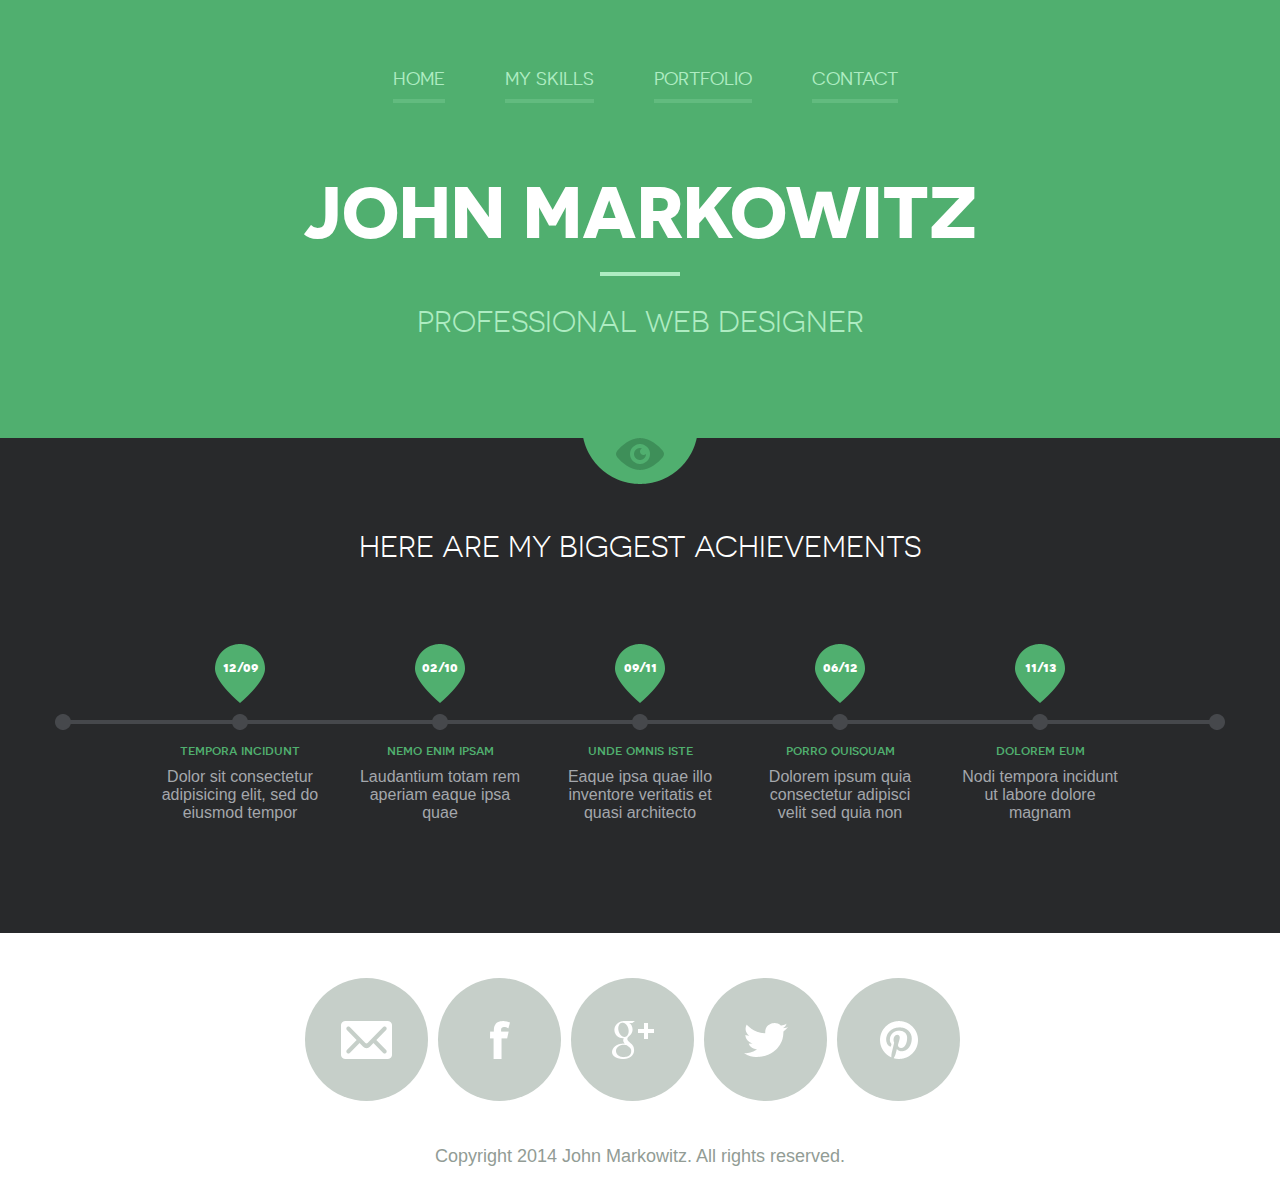
==== index.html @ 9533273c "Initial Commit" ====
<!DOCTYPE html>
<!--[if lte IE 8]> <html class="oldie" lang="en"> <![endif]-->
<!--[if IE 9]> <html class="ie9" lang="en"> <![endif]-->
<!--[if gt IE 9]><!--> <html lang="en"> <!--<![endif]-->
<head>
	<meta charset="utf-8">
	<meta name="viewport" content="width=device-width, initial-scale=1, maximum-scale=1, minimum-scale=1, user-scalable=no">
	<meta http-equiv="X-UA-Compatible" content="IE=edge,chrome=1">
	<meta name="format-detection" content="telephone=no">
	<title>John Markowitz</title>
	<link rel="stylesheet" href="js/fancybox/jquery.fancybox.css" type="text/css" media="screen" />
	<link rel="stylesheet" href="css/all.css" />
	<link rel="stylesheet" href="css/screen.css" />
	<!--[if lt IE 9]>
		<script src="http://html5shiv.googlecode.com/svn/trunk/html5.js"></script>
	<![endif]-->
</head>
<body>
	<div id="wrapper">
		<div class="wrapper-holder">
			<header id="header">
				<a class="menu_trigger" href="#">menu</a>
					<nav id="nav">
						<ul>
							<li><a class="active" href="index.html">Home</a></li>
							<li><a href="myskills.html">My skills</a></li>
							<li><a href="Portfolio.html">Portfolio</a></li>
							<li><a href="Contact.html">Contact</a></li>
						</ul>
					</nav>
				<h1 class="logo">John Markowitz</h1>
				<h2 class="slogan">Professional Web Designer</h2>
			</header>
		</div>
		<div class="wrapper-holder grey">
			<section id="main">
				<h2>Here are my biggest achievements</h2>
				<div class="box_timeline_holder">
					<div class="box_timeline">
						<ul>
							<li>
								<div class="date">
									<span>12/09</span>
								</div>
								<h3>tempora incidunt</h3>
								<p>Dolor sit consectetur adipisicing elit, sed do eiusmod tempor</p>
							</li>
							<li>
								<div class="date">
									<span>02/10</span>
								</div>
								<h3>nemo enim ipsam</h3>
								<p>Laudantium totam rem aperiam eaque ipsa quae</p>
							</li>
							<li>
								<div class="date">
									<span>09/11</span>
								</div>
								<h3>unde omnis iste</h3>
								<p>Eaque ipsa quae illo inventore veritatis et quasi architecto </p>
							</li>
							<li>
								<div class="date">
									<span>06/12</span>
								</div>
								<h3>porro quisquam</h3>
								<p>Dolorem ipsum quia consectetur adipisci velit sed quia non</p>
							</li>
							<li>
								<div class="date">
									<span>11/13</span>
								</div>
								<h3>dolorem eum</h3>
								<p>Nodi tempora incidunt ut labore dolore magnam</p>
							</li>
						</ul>
					</div>
				</div>
			</section>
		</div>
		<footer id="footer">
			<div class="footer-content">
				<ul class="social">
					<li class="email"><a href="#">Email</a></li>
					<li class="facebook"><a href="#">Facebook</a></li>
					<li class="google"><a href="#">Google+</a></li>
					<li class="twitter"><a href="#">Twitter</a></li>
					<li class="pinterest"><a href="#">Pinterest</a></li>
				</ul>
				<p class="copy">Copyright 2014 John Markowitz. All rights reserved.</p>
			</div>
		</footer>	
	</div>
	<script src="http://code.jquery.com/jquery-1.11.1.min.js"></script>
	<script src="js/isotope.pkgd.min.js"></script>
	<script src="js/cells-by-row.js"></script>
	<script type="text/javascript" src="js/fancybox/jquery.fancybox.pack.js"></script>
	<script type="text/javascript" src="js/main.js"></script>
</body>
</html>
---- css/all.css ----
@font-face {
    font-family: 'novecentosanswide';
    src: url('../fonts/novecentosanswide-normal-webfont.eot');
    src: url('../fonts/novecentosanswide-normal-webfont.eot?#iefix') format('embedded-opentype'),
         url('../fonts/novecentosanswide-normal-webfont.woff') format('woff'),
         url('../fonts/novecentosanswide-normal-webfont.ttf') format('truetype'),
         url('../fonts/novecentosanswide-normal-webfont.svg#novecento_sans_widenormal') format('svg');
    font-weight: normal;
    font-style: normal;
}
@font-face {
    font-family: 'novecentosanswide';
    src: url('../fonts/novecentosanswide-bold-webfont.eot');
    src: url('../fonts/novecentosanswide-bold-webfont.eot?#iefix') format('embedded-opentype'),
         url('../fonts/novecentosanswide-bold-webfont.woff') format('woff'),
         url('../fonts/novecentosanswide-bold-webfont.ttf') format('truetype'),
         url('../fonts/novecentosanswide-bold-webfont.svg#novecentosanswidebold') format('svg');
    font-weight: bold;
    font-style: normal;
}
@font-face {
    font-family: 'novecento_sans_widebook';
    src: url('../fonts/novecentosanswide-book-webfont.eot');
    src: url('../fonts/novecentosanswide-book-webfont.eot?#iefix') format('embedded-opentype'),
         url('../fonts/novecentosanswide-book-webfont.woff') format('woff'),
         url('../fonts/novecentosanswide-book-webfont.ttf') format('truetype'),
         url('../fonts/novecentosanswide-book-webfont.svg#novecento_sans_widebook') format('svg');
    font-weight: normal;
    font-style: normal;
}
@font-face {
    font-family: 'novecento_sans_widemedium';
    src: url('../fonts/novecentosanswide-medium-webfont.eot');
    src: url('../fonts/novecentosanswide-medium-webfont.eot?#iefix') format('embedded-opentype'),
         url('../fonts/novecentosanswide-medium-webfont.woff') format('woff'),
         url('../fonts/novecentosanswide-medium-webfont.ttf') format('truetype'),
         url('../fonts/novecentosanswide-medium-webfont.svg#novecento_sans_widemedium') format('svg');
    font-weight: normal;
    font-style: normal;
}
html, body, div, span, applet, object, iframe,
h1, h2, h3, h4, h5, h6, p, blockquote, pre,
a, abbr, acronym, address, big, cite, code,
del, dfn, em, img, ins, kbd, q, s, samp,
small, strike, sub, sup, tt, var,
b, u, i, center,
dl, dt, dd, ol, ul, li,
fieldset, form, label, legend,
table, caption, tbody, tfoot, thead, tr, th, td,
article, aside, canvas, details, figcaption, figure, 
footer, header, hgroup, menu, nav, section, summary,
time, mark, audio, video {
	margin: 0;
	padding: 0;
	border: 0;
	font-size: 100%;
	font: inherit;
	vertical-align: baseline;
}

article, aside, details, figcaption, figure, 
footer, header, hgroup, menu, nav, section {
	display: block;
}

img {
	vertical-align: middle;
}

ol, ul {
	list-style: none;
}

blockquote, q {
	quotes: none;
}

blockquote:before, blockquote:after,
q:before, q:after {
	content: '';
	content: none;
}

table {
	border-collapse: collapse;
	border-spacing: 0;
}

a[href], label[for], select, 
input[type=checkbox], input[type=radio] {
	cursor: pointer;
}

button, input[type=button], input[type=image], 
input[type=reset], input[type=submit] {
	padding: 0;
	overflow: visible;
	cursor: pointer;
}
input[type=text], input[type=email], input[type=reset], input[type=button], input[type=submit], button{
	-webkit-appearance: none;
	-webkit-border-radius: 0;
}
input[type=url], input[type=password], input[type=text], input[type=email], input[type=reset], input[type=button], input[type=submit], button, textarea{
     -webkit-appearance: none;
     -webkit-border-radius: 0;
     box-sizing: border-box;-webkit-box-sizing: border-box; -moz-box-sizing: border-box;
}

button::-moz-focus-inner, 
input[type=button]::-moz-focus-inner, 
input[type=image]::-moz-focus-inner, 
input[type=reset]::-moz-focus-inner, 
input[type=submit]::-moz-focus-inner {
	border: 0;
}


body,
html {height: 100%;}
body{
	margin:0;
	color:#a4a7ac;
	font:18px Arial, Helvetica, sans-serif;
	-webkit-text-size-adjust: none; 
}
img{border-style:none; vertical-align: top;}
a{text-decoration:none; color:#6e6e6e;}
a:hover{text-decoration:underline;}
#wrapper{
	width:100%;
	height: 100%;
	display:table;
}
.wrapper-holder {
	width:100%;
    display:table-row;
    background: #50af6f;
}
.wrapper-holder.grey{background: #28292b;}
#header {
	max-width: 1170px;
	margin: 0 auto;
	padding: 69px 0 50px;
	position:relative;
}
.menu_trigger{
	width: 31px;
	height: 31px;
	right:0;
	background: url(../images/btn_mobile_menu.png) no-repeat;
	text-indent: -9999em;
	display: none;
	top: 5px;
	position: absolute;
}
.logo {
	text-align:center;
	font-family: 'novecentosanswide';
	font-weight:bold;
	color: #fff;
	font-size: 72px;
	line-height: 74px;
	display: block;
	text-transform: uppercase;
	margin: 85px 0 23px;
}
#nav {
	position: relative;
	display: table;
	margin: 0 auto 22px;
	padding: 0 0 0 10px;
}
#nav ul {
	text-align: center;
}
#nav ul li {
	float: left;
	padding: 0 0 0 60px;
}
#nav ul li:first-child{padding: 0;}
#nav ul a {
	color: #aeecc2;
	font-size: 18px;
	line-height: 20px;
	text-transform: uppercase;
	padding: 0 0 10px;
	border-bottom: 4px solid #62bb7f;
	font-family: 'novecentosanswide';
	font-weight: normal;
}
#nav ul a:hover,#nav ul a.active{
	color: #fff;
	border-bottom: 4px solid #fff;
	text-decoration: none;
	-webkit-transition: all 0.5s ease-in-out;
-moz-transition: all 0.5s ease-in-out;
-o-transition: all 0.5s ease-in-out;
transition: all 0.5s ease-in-out;
}
h2.slogan{
	display: block;
	text-align: center;
	text-transform: uppercase;
	font-family: 'novecento_sans_widebook';
	font-size: 30px;
	line-height: 32px;
	color: #aeecc2;
	padding: 34px 0 50px 0;
	background: url(../images/slogan_bg.gif) no-repeat 50% 0;
}
/*main
 */
#main{
	max-width: 1170px;
	margin: 0 auto;
	padding: 93px 0 76px;
	position:relative;
	background: url(../images/icon_header.png) no-repeat 50% 0;
}
#main h2{
	display: block;
	text-align: center;
	text-transform: uppercase;
	font-family: 'novecento_sans_widebook';
	font-size: 30px;
	line-height: 32px;
	color: #fff;
	margin: 0 0 81px;
}
.box_timeline_holder{
	background: url(../images/bg_timeline_l.png) no-repeat 0 70px;
	position: relative;
	padding: 0 0 0 100px;
	overflow: hidden;
}
.box_timeline{
	background: url(../images/bg_timeline_r.png) no-repeat 100% 70px;
	position: relative;
	padding: 0 100px 0 0;
	overflow: hidden;
}
.box_timeline ul{
	position: relative;
	background: url(../images/bg_ul.gif) repeat-x 0 76px;
	overflow: hidden;
}
.box_timeline ul li{
	float:left;
	width: 170px;
	margin: 0 0 0 30px;
	background: url(../images/bg_ul.gif) repeat-x 0 76px;
}
.box_timeline ul li:first-child{margin: 0;}
.box_timeline ul li .date{
	background: url(../images/bg_timeline_c.png) no-repeat 50% 0;
	height: 86px;
	width: 170px;
	margin: 0 auto 12px;
	overflow: hidden;
}
.box_timeline ul li .date span{
	font-family: 'novecentosanswide';
	font-weight:bold;
	color: #fff;
	font-size: 14px;
	line-height: 16px;
	display: block;
	text-align: center;
	padding: 15px 0 0 0;
}
.box_timeline h3{
	font-family: 'novecento_sans_widemedium';
	color: #50af6f;
	font-size: 14px;
	line-height: 16px;
	display: block;
	text-align: center;
	margin: 0 0 10px;
}
.box_timeline p{
	font-family: Arial, Helvetica, sans-serif;
	color: #a4a7ac;
	font-size: 16px;
	line-height: 18px;
	display: block;
	text-align: center;
	margin: 0 0 10px;
}
/*skills*/
#main .skills_holder h2{text-align: left;margin: 0 0 40px;}
.skills_holder{
	width: 100%;
	overflow: hidden;
	margin: 0 0 40px;
}
.skills_holder .column {
	width: 470px;
	float: left;
	margin: 0 10px 0 0;
}
.skills_holder .column.column-add {
	float: right;
	margin: 0;
}
.progress{
	overflow: hidden;
	width: 100%;
	margin: 20px 0 3px 0;
}
.progress li{
	overflow: hidden;
	height: 43px;
	line-height: 43px;
	background: #46484c;
	border-radius: 5px;
	behavior: url(css/PIE.htc);
	margin: 0 0 27px;
}
.progress li span{
	background: #50af6f;
	color: #fff;
	text-transform:uppercase;
	display: block;
	font-family: 'novecentosanswide';
	font-weight: normal;
	font-size: 18px;
	padding: 0 0 0 20px;
}
.progress li span.photoshop{width: 100%;}
.progress li span.illustrator{width: 70%;}
.progress li span.indesign{width: 40%;}
.progress li span.flash{width: 80%;}
.progress li span.html{width: 75%;}
.progress li span.wordpress{width: 85%;}
.progress li span.jquery{width: 70%;}
.progress li span.seo{width: 40%;}
.plagin_list{
	width: 100%;
	overflow: hidden;
	margin: 0 0 65px;
}
.plagin_list li{
	float:left;
	margin: 0 0 0 25px;
	border-radius: 50%;
	behavior: url(css/PIE.htc);
	text-indent: -9999px;
	background: #28292b;
	width: 121px;
	height: 121px;
	position:relative;
	display: inline-block;
	border: 1px solid #46484c;
}
.plagin_list li:first-child{margin: 0;}
.plagin_list li a{
	display: block;
	vertical-align: middle;
	height: 100%;
	position: relative;
}
.plagin_list li.li_1 a{background: url(../images/icon_ps.png) no-repeat 50% 50% ;}
.plagin_list li.li_2 a{background: url(../images/icon_ai.png) no-repeat 50% 50% ;}
.plagin_list li.li_3 a{background: url(../images/icon_ld.png) no-repeat 50% 50% ;}
.plagin_list li.li_4 a{background: url(../images/icon_fl.png) no-repeat 50% 50% ;}
.plagin_list li.li_5 a{background: url(../images/icon_html.png) no-repeat 50% 50% ;}
.plagin_list li.li_6 a{background: url(../images/icon_wp.png) no-repeat 50% 50% ;}
.plagin_list li.li_7 a{background: url(../images/icon_jq.png) no-repeat 50% 50% ;}
.plagin_list li.li_8 a{background: url(../images/icon_seo.png) no-repeat 50% 50% ;}
.wrapper-holder.grey p{padding: 0 0 25px;}
.plagin_list.none{display: none;}

/*portfolio*/
.sub_nav {
	position: relative;
	display: table;
	margin: 0 auto 79px;
	padding: 0 0 0 10px;
	text-align: center;
}
.sub_nav li {
	padding: 0 0 0 45px;
	display: inline-block;
}
/* .sub_nav li:first-child{padding: 0;} */
.sub_nav a {
	color: #a4a7ac;
	font-size: 14px;
	line-height: 16px;
	text-transform: uppercase;
	padding: 0 0 10px;
	border-bottom: 4px solid #3b3c3e;
	font-family: 'novecentosanswide';
	font-weight: normal;
}
.sub_nav a:hover,.sub_nav a.active{
	color: #50af6f;
	border-bottom: 4px solid #50af6f;
	text-decoration: none;
	-webkit-transition: all 0.5s ease-in-out;
-moz-transition: all 0.5s ease-in-out;
-o-transition: all 0.5s ease-in-out;
transition: all 0.5s ease-in-out;
}
/* begin add */
.sub_nav li {
	color: #a4a7ac;
	font-size: 14px;
	line-height: 16px;
	text-transform: uppercase;
	margin: 0 22px;
	padding: 0 0 10px;
	border-bottom: 4px solid #3b3c3e;
	font-family: 'novecentosanswide';
	font-weight: normal;
}
.sub_nav li:hover,.sub_nav .active {
	color: #50af6f;
	border-bottom: 4px solid #50af6f;
	text-decoration: none;
	cursor: pointer;
	-webkit-transition: all 0.5s ease-in-out;
	-moz-transition: all 0.5s ease-in-out;
	-o-transition: all 0.5s ease-in-out;
	transition: all 0.5s ease-in-out;
}
/* end add */
.item-list {
	overflow: hidden;
	text-align:center;
	margin: 0 0 0 -24px;
}
.item-list li {
	display:inline-block;
	margin: 0 0 25px 24px;
	vertical-align: top;
	font-size: 0;
}
.item {
	text-align: center;
	width: 270px;
	margin: 0 auto;
}
.item .image {
	position: relative;
}
.item .image img {
	max-width: 100%;
	height:auto;
	border-radius: 50%;
}
.item .hover {
	display: none;
	height: 100%;
    left: 0;
    position: absolute;
    top: 0;
    width: 100%;
    background: #6abb84;
	opacity: 0.9;
	border-radius: 50%;
	behavior: url(css/PIE.htc);
}
.item .hover.active{display: block;}
.item .item-content {
	position: relative;
	display: table-cell;
	vertical-align: middle;
	height: 270px;
	z-index: 400;
	padding: 0 30px;
}
.item a{
	text-decoration: none;
}
.item .item-content h4{
	display: block;
	background: url(../images/bg_white_border.gif) no-repeat 50% 100%;
	color: #fff;
	text-transform: uppercase;
	font-family: 'novecentosanswide';
	font-weight:bold;
	font-size: 14px;
	line-height: 16px;
	padding: 0 0 20px;
	text-align: center;
	margin: 0 0 15px;
}
.item .item-content p{
	color: #fff;
	text-align: center;
	display: block;
	font-size: 15px;
	line-height: 17px;
}
/*contact*/
.clear{clear: both;}
.images_holder{
	float: left;
	margin:5px 130px 0 0;
	width: 370px;
}
.images_holder img{
	width: 100%;
	height: auto;
	display: inline;
}
.box_contact{
	overflow:hidden;
	margin: 54px 0 0 0;
}
.box_contact span{
	color: #fff;
	font-family: 'novecento_sans_widebook';
	font-size: 30px;
	line-height: 32px;
	text-transform: uppercase;
	display: block;
	margin: 0 0 55px;
	padding: 5px 0 18px 80px;
}
.box_contact span.email{background: url(../images/icon_email2.png) no-repeat;}
.box_contact span.phone{background: url(../images/icon_phone.png) no-repeat;}
.box_contact span.skype{background: url(../images/icon_skype.png) no-repeat;}
/*footer
 */
#footer {
    width:100%;
    overflow:hidden;
    display:table-footer-group;
    background:#fff;
}
.footer-content {
	max-width: 1170px;
	margin: 0 auto;
	padding: 45px 0 20px;
	color: #a5a5a5;
}
.footer-content .social{
	overflow:hidden;
	margin: 0 auto 45px;
	width: 670px;
}
.footer-content .social li{
	float:left;
	margin: 0 0 0 10px;
	border-radius: 50%;
	behavior: url(css/PIE.htc);
	text-indent: -9999px;
	background: #c6cfc9;
	width: 123px;
	height: 123px;
	position:relative;
	display: table;
}
.footer-content .social li:first-child{margin: 0;}
.footer-content .social li:hover{
	background: #50af6f;
	-webkit-transition: all 0.5s ease-in-out;
-moz-transition: all 0.5s ease-in-out;
-o-transition: all 0.5s ease-in-out;
transition: all 0.5s ease-in-out;
}
.footer-content .social li a{
	display: table-cell;	
	position: relative;
}
.footer-content .social li.email a{background: url(../images/icon_email.png) no-repeat 50% 50% ;}
.footer-content .social li.facebook a{background: url(../images/icon_fb.png) no-repeat 50% 50%;}
.footer-content .social li.google a{background: url(../images/icon_gl.png) no-repeat 50% 50% ;}
.footer-content .social li.twitter a{background: url(../images/icon_tw.png) no-repeat 50% 50% ;}
.footer-content .social li.pinterest a{background: url(../images/icon_pn.png) no-repeat 50% 50%;}
.footer-content p{
	font:18px/20px Arial, Helvetica, sans-serif;
	display: block;
	text-align: center;
	color: #929c95;
}
/* begin add	 */
.popup_portfolio{
	max-width: 1132px;
}
.popup_portfolio h3{
	padding-top:26px;
	font-family: 'novecentosanswide';
	font-weight:bold;
	color: #63666a;
	font-size: 18px;
	line-height: 18px;
	text-transform: uppercase;
}
.popup_portfolio time{
	font-family: 'novecentosanswide';
	color: #abacaf;
	font-size: 12px;
	line-height: 12px;
	text-transform: uppercase;
}
.popup_portfolio p{
	padding: 17px 0 8px;
	color: #808286;
	font-size: 16px;
	line-height: 30px;
}
.popup_portfolio img {
	width: 100%;
	height: auto;
	border-radius: 8px;
}
.fancybox-close {
	width: 46px;
	height: 46px;
	top: -23px;
	right: -20px;
	background-image: url(../images/ico_btn-close.png);
}
.fancybox-opened .fancybox-skin{
	padding: 20px !important;
	border-radius: 10px;
}
.fancybox-nav {
	display: none;
}
/* end add	 */

@media (-webkit-min-device-pixel-ratio:2) ,(min--moz-device-pixel-ratio:2),(-o-min-device-pixel-ratio:2/1),(min-device-pixel-ratio:2),(min-resolution:192dpi),(min-resolution:2dppx){
	#main {
		background-image: url(../images/icon_header@x2.png);
		background-size:114px 46px;
	}
	.menu_trigger{
		background-image: url(../images/btn_mobile_menu@x2.png);
		background-size:31px 30px;
	}
	.slogan{
		background-image: url(../images/slogan_bg@x2.gif);
		background-size:80px 4px;
	}
	.box_timeline_holder{
		background-image: url(../images/bg_timeline_l@x2.png);
		background-size:100px 16px;
	}
	.box_timeline{
		background-image: url(../images/bg_timeline_r@x2.png);
		background-size:100px 16px;
	}
	.box_timeline ul li .date{
		background-image: url(../images/bg_timeline_c@x2.png);
		background-size:50px 86px;
	}
	.footer-content .social li.email a{
		background-image: url(../images/icon_email@x2.png);
		background-size:51px 38px;
	}
	.footer-content .social li.facebook a{
		background-image: url(../images/icon_fb@x2.png);
		background-size:20px 38px;
	}
	.footer-content .social li.google a{
		background-image: url(../images/icon_gl@x2.png);
		background-size:42px 38px;
	}
	.footer-content .social li.twitter a{
		background-image: url(../images/icon_tw@x2.png);
		background-size:44px 34px;
	}
	.footer-content .social li.pinterest a{
		background-image: url(../images/icon_pn@x2.png);
		background-size:38px 38px;
	}
	.plagin_list li.li_1 a{
		background-image: url(../images/icon_ps@x2.png);
		background-size:49px 42px;
	}
	.plagin_list li.li_2 a{
		background-image: url(../images/icon_ai@x2.png);
		background-size:45px 42px;
	}
	.plagin_list li.li_3 a{
		background-image: url(../images/icon_ld@x2.png);
		background-size:40px 43px;
	}
	.plagin_list li.li_4 a{
		background-image: url(../images/icon_fl@x2.png);
		background-size:34px 42px;
	}
	.plagin_list li.li_5 a{
		background-image: url(../images/icon_html@x2.png);
		background-size:39px 55px;
	}
	.plagin_list li.li_6 a{
		background-image: url(../images/icon_wp@x2.png);
		background-size:55px 55px;
	}
	.plagin_list li.li_7 a{
		background-image: url(../images/icon_jq@x2.png);
		background-size:87px 20px;
	}
	.plagin_list li.li_8 a{
		background-image: url(../images/icon_seo@x2.png);
		background-size:60px 24px;
	}
	.box_contact span.email{
		background-image: url(../images/icon_email2@x2.png);
		background-size:54px 41px;
	}
	.box_contact span.phone{
		background-image: url(../images/icon_phone@x2.png);
		background-size:54px 54px;
	}
	.box_contact span.skype{
		background-image: url(../images/icon_skype@x2.png);
		background-size:54px 51px;
	}
/* begin add	 */
	.fancybox-close {
		background-image: url(../images/ico_btn-close@x2.png);
		background-size:46px 46px;
	}
/* end add	 */
}
---- css/screen.css ----
@media only screen and (max-width : 1210px) {
}
@media only screen and (max-width : 1190px) {
	#main {margin:0 20px;}
	.box_timeline_holder{padding: 0 0 0 60px;}
	.box_timeline{padding: 0 60px 0 0;}
	.box_timeline ul li{margin: 0 0 0 25px;}
	.skills_holder .column{width: 450px;}
	.plagin_list li{margin: 0 0 0 2%;display: inline-block;float: none;width: 10%;height: 110px;}
	.item-list{margin: 0;}
/* 	.item-list li{ width: 30%; margin-left: 0;text-align: center;} */

	#container.item-list{width: 900px; margin: 0 auto;}
}
@media only screen and (max-width : 1130px) {
	.box_timeline_holder{padding: 0 0 0 40px;}
	.box_timeline{padding: 0 40px 0 0;}
	.box_timeline ul li{margin: 0 0 0 15px;}
	.images_holder{margin: 5px 80px 0 0;}
	.box_contact span{font-size: 25px;}
}
@media only screen and (max-width : 1100px) {
	.plagin_list li{ }
}
@media only screen and (max-width : 1050px) {
	.box_timeline_holder{padding: 0 0 0 20px;}
	.box_timeline{padding: 0 20px 0 0;}
	.box_timeline ul li{margin: 0 0 0 5px;}
	.plagin_list li{ height: 90px;}
/* 	.item-list li{ width: 49%;} */
}
@media only screen and (max-width : 980px) {

	#nav {float:none; width: 100%;}
	#nav ul {
		text-align:center;
		margin:0;
	}
	#nav ul li {
		display:inline-block;
		padding: 0 15px;
		float:none;
	}
	.logo {
		margin: 0 auto 20px;
		font-size: 62px;
		line-height: 70px;
	}
	#header {
		padding: 20px 10px;
	}
	.box_timeline_holder{padding: 0 0 0 10px;}
	.box_timeline{padding: 0 10px 0 0;}
	.box_timeline ul li{margin: 0;width: 20%;}
	.skills_holder .column{
		width: 100%;
		float: none;
		display: block;
	}
	.skills_holder .column.column-add {padding: 0 !important;}
	.plagin_list.none{display: block;width: 540px;margin: 0 auto 30px;}
	.plagin_list{display: none;}
	.plagin_list.none li{height: 121px;width: 121px;}
	.box_contact span{font-size: 23px;margin: 0 0 40px;}
	.images_holder{margin: 5px 30px 0 0;width: 300px;}
	.box_contact{margin: 40px 0 0 0;}
	#main .skills_holder h2{margin: 0 0 25px;}
	h2.slogan{
		padding-bottom: 14px;
	}
	#container.item-list{width: 600px;}
	.sub_nav li{padding:10px 0;}
}
@media only screen and (max-width : 840px) {
	.box_timeline ul li{margin: 0;width: 100%;float: none;}
	#main h2{margin: 0 0 30px;}
	.images_holder {
		margin: 5px auto 20px;
		width: 300px;
		float: none;
	}
	.box_contact {
		margin: 40px auto 0;
		width: 460px;
	}
	.box_timeline_holder,.box_timeline{background: none;}
}
@media only screen and (max-width : 768px) {
	.footer-content {padding: 45px 10px 20px;}
	.menu_trigger {
		display: block;
		top: 28px;
	}
	#nav {display: none;padding: 0;margin: 0 0 25px;top: 20px;}
	#nav ul li {
		display:block;
		padding: 0;	
	}
	#nav ul a {
		display:block;
		padding: 8px;
	}
	#nav ul a:hover {
		color: #fff;
		text-decoration:none;
	}
	.footer-content .social{margin: 0 auto 30px;}
	.footer-content .social li{margin: 0 0 0 4px; width: 50px; height: 50px;}
	.footer-content .social li.email a{	background-size: 20px auto;	}
	.footer-content .social li.facebook a{	background-size: 15px auto;	}
	.footer-content .social li.google a{	background-size: 20px auto;	}
	.footer-content .social li.twitter a{	background-size: 20px auto;	}
	.footer-content .social li.pinterest a{	background-size: 20px auto;	}
	.footer-content .social{width: 269px;}
	.logo {font-size: 56px;line-height: 68px;}
	#wrapper.inner .menu_trigger,#wrapper.portfolio .menu_trigger{top: 6px;}
}
@media only screen and (max-width : 680px) {
	#container.item-list{width: 300px;}
	.item-list li{margin-left:0;}
}
@media only screen and (max-width : 640px) {
	.menu_trigger {
		top: 25px;
	}
	.plagin_list.none{width: 480px;}
	.plagin_list.none li{width: 20%;margin: 0 0 0 2%;height: 95px;}
	.skills_holder{margin: 0 0 10px;}
	.logo{
		font-size: 54px;
		line-height: 60px;
	}
}
@media only screen and (max-width : 600px) {
/* 	.sub_nav li{padding: 0 0 0 30px;} */
	.logo{
		font-size: 46px;
		line-height: 56px;
	}
/* 	.item{
		width: 180px;
	}
	.item .item-content{
		height: 180px;
	}
	.item .item-content p{
		display: none
	} */
}
@media only screen and (max-width : 550px) {
	.plagin_list.none{width: 420px;}
	.plagin_list.none li{width: 20%;margin: 0 0 0 2%;height: 84px;}
	.sub_nav li{padding: 0;text-align: center;margin: 0 0 15px; display: block;}
	.sub_nav{margin: 0 auto 40px;}
	.box_contact {
		margin: 40px auto 0;
		width: 300px;
	}
	.box_contact span.email{font-size: 14px;}
	#nav ul a:hover, #nav ul a.active,#nav ul a{border: none;}
	#wrapper.portfolio #main{padding:93px 0 0 0; }
	.logo{margin: 0 auto 20px;font-size: 40px;		line-height: 52px;}
}
@media only screen and (max-width : 480px) {
	.logo{
		font-size: 52px;
		line-height: 54px;
	}
	.slogan{
		font-size: 20px;
		line-height: 22px;
	}
	.plagin_list.none{display: none;}
	.plagin_list{display: block;}
	.plagin_list li,.plagin_list li:first-child{display: inline-block; vertical-align: top; width: 45%; height: auto; border: 0;margin: 0 2% 2% 2%;}
	.plagin_list li a,.plagin_list li:first-child a{width: 121px;height: 121px;border: 1px solid #46484c;border-radius: 50%;margin: 0 auto;}
	.plagin_list{margin: 0 0 20px;}
	#main{margin: 0 10px;}
/* 	.item-list{margin: 0;}
	.item-list li{margin: 0 0 20px;} */
	.menu_trigger{top: 20px;}
}
@media screen and (max-width:420px) {
/* 	.item{
		width: 130px;
	}
	.item .item-content{
		height: 130px;
		padding: 0 15px;
	} */
	.logo{
		font-size: 42px;
		line-height: 44px;
	}
	.slogan{
		font-size: 16px;
		line-height: 18px;
	}
	.box_contact {
		margin: 40px auto 0;
		width: 280px;
	}
	.box_contact span.email{font-size: 12px;}
	.images_holder{width: 280px;margin: 0 auto 20px;}
}
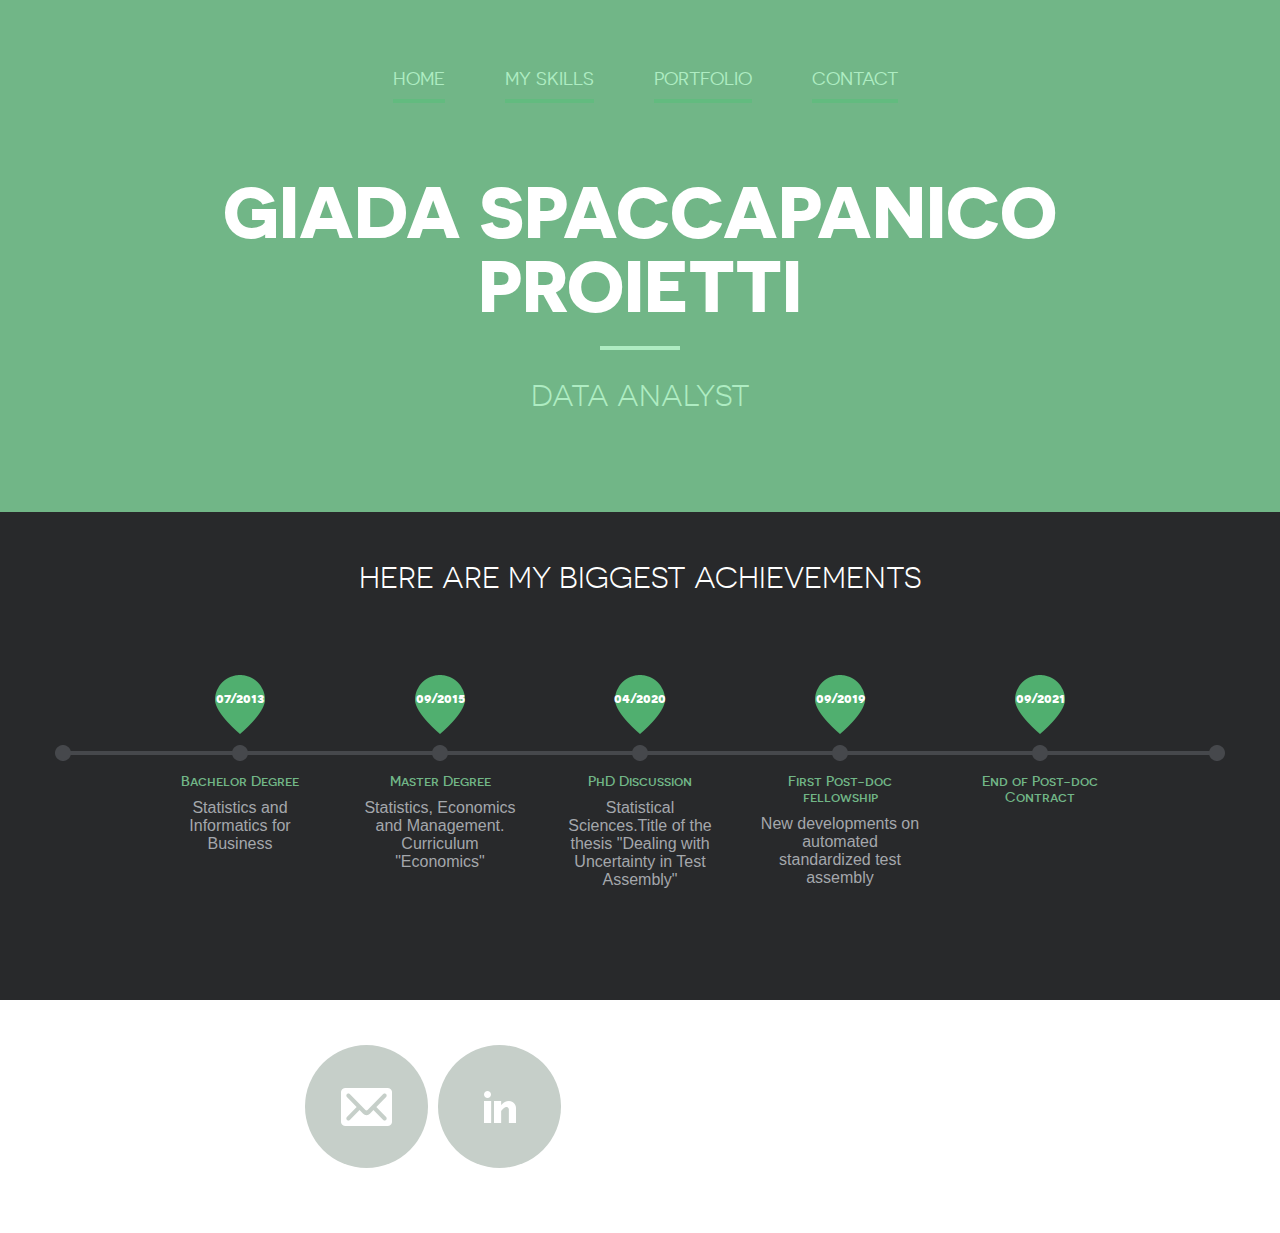
==== commit 8bf8b6d7: "update all" ====
--- a/index.html
+++ b/index.html
@@ -7,7 +7,7 @@
 	<meta name="viewport" content="width=device-width, initial-scale=1, maximum-scale=1, minimum-scale=1, user-scalable=no">
 	<meta http-equiv="X-UA-Compatible" content="IE=edge,chrome=1">
 	<meta name="format-detection" content="telephone=no">
-	<title>John Markowitz</title>
+	<title>Giada SP</title>
 	<link rel="stylesheet" href="js/fancybox/jquery.fancybox.css" type="text/css" media="screen" />
 	<link rel="stylesheet" href="css/all.css" />
 	<link rel="stylesheet" href="css/screen.css" />
@@ -28,8 +28,8 @@
 							<li><a href="Contact.html">Contact</a></li>
 						</ul>
 					</nav>
-				<h1 class="logo">John Markowitz</h1>
-				<h2 class="slogan">Professional Web Designer</h2>
+				<h1 class="logo">Giada Spaccapanico Proietti</h1>
+				<h2 class="slogan">Data Analyst</h2>
 			</header>
 		</div>
 		<div class="wrapper-holder grey">
@@ -40,38 +40,38 @@
 						<ul>
 							<li>
 								<div class="date">
-									<span>12/09</span>
+									<span>07/2013</span>
 								</div>
-								<h3>tempora incidunt</h3>
-								<p>Dolor sit consectetur adipisicing elit, sed do eiusmod tempor</p>
+								<h3>Bachelor Degree</h3>
+								<p>Statistics and Informatics for Business</p>
 							</li>
 							<li>
 								<div class="date">
-									<span>02/10</span>
+									<span>09/2015</span>
 								</div>
-								<h3>nemo enim ipsam</h3>
-								<p>Laudantium totam rem aperiam eaque ipsa quae</p>
+								<h3>Master Degree</h3>
+								<p>Statistics, Economics and Management. Curriculum "Economics"</p>
 							</li>
 							<li>
 								<div class="date">
-									<span>09/11</span>
+									<span>04/2020</span>
 								</div>
-								<h3>unde omnis iste</h3>
-								<p>Eaque ipsa quae illo inventore veritatis et quasi architecto </p>
+								<h3>PhD Discussion</h3>
+								<p>Statistical Sciences.Title of the thesis "Dealing with Uncertainty in Test Assembly"</p>
 							</li>
 							<li>
 								<div class="date">
-									<span>06/12</span>
+									<span>09/2019</span>
 								</div>
-								<h3>porro quisquam</h3>
-								<p>Dolorem ipsum quia consectetur adipisci velit sed quia non</p>
+								<h3>First Post-doc fellowship</h3>
+								<p>New developments on automated standardized test assembly</p>
 							</li>
 							<li>
 								<div class="date">
-									<span>11/13</span>
+									<span>09/2021</span>
 								</div>
-								<h3>dolorem eum</h3>
-								<p>Nodi tempora incidunt ut labore dolore magnam</p>
+								<h3>End of Post-doc Contract</h3>
+								<p></p>
 							</li>
 						</ul>
 					</div>
@@ -81,13 +81,10 @@
 		<footer id="footer">
 			<div class="footer-content">
 				<ul class="social">
-					<li class="email"><a href="#">Email</a></li>
-					<li class="facebook"><a href="#">Facebook</a></li>
-					<li class="google"><a href="#">Google+</a></li>
-					<li class="twitter"><a href="#">Twitter</a></li>
-					<li class="pinterest"><a href="#">Pinterest</a></li>
+					<li class="email"><a href="mailto: giada.spaccapanico@gmail.com">Email</a></li>
+					<li class="linkedin"><a href="https://www.linkedin.com/in/giadaspaccapanicoproietti/">Linkedin</a></li>
 				</ul>
-				<p class="copy">Copyright 2014 John Markowitz. All rights reserved.</p>
+				<p class="copy"></p>
 			</div>
 		</footer>	
 	</div>
--- a/css/all.css
+++ b/css/all.css
@@ -135,7 +135,7 @@
 .wrapper-holder {
 	width:100%;
     display:table-row;
-    background: #50af6f;
+    background: #71b687;
 }
 .wrapper-holder.grey{background: #28292b;}
 #header {
@@ -214,9 +214,9 @@
 #main{
 	max-width: 1170px;
 	margin: 0 auto;
-	padding: 93px 0 76px;
+	padding:50px 0 76px;
 	position:relative;
-	background: url(../images/icon_header.png) no-repeat 50% 0;
+	/* background: url(../images/icon_header.png) no-repeat 50% 0; */
 }
 #main h2{
 	display: block;
@@ -271,7 +271,7 @@
 }
 .box_timeline h3{
 	font-family: 'novecento_sans_widemedium';
-	color: #50af6f;
+	color: #71b687;
 	font-size: 14px;
 	line-height: 16px;
 	display: block;
@@ -318,7 +318,7 @@
 	margin: 0 0 27px;
 }
 .progress li span{
-	background: #50af6f;
+	background: #71b687;
 	color: #fff;
 	text-transform:uppercase;
 	display: block;
@@ -395,8 +395,8 @@
 	font-weight: normal;
 }
 .sub_nav a:hover,.sub_nav a.active{
-	color: #50af6f;
-	border-bottom: 4px solid #50af6f;
+	color: #71b687;
+	border-bottom: 4px solid #71b687;
 	text-decoration: none;
 	-webkit-transition: all 0.5s ease-in-out;
 -moz-transition: all 0.5s ease-in-out;
@@ -416,8 +416,8 @@
 	font-weight: normal;
 }
 .sub_nav li:hover,.sub_nav .active {
-	color: #50af6f;
-	border-bottom: 4px solid #50af6f;
+	color: #71b687;
+	border-bottom: 4px solid #71b687;
 	text-decoration: none;
 	cursor: pointer;
 	-webkit-transition: all 0.5s ease-in-out;
@@ -441,6 +441,7 @@
 	text-align: center;
 	width: 270px;
 	margin: 0 auto;
+	/* top: 70px !important; */
 }
 .item .image {
 	position: relative;
@@ -452,10 +453,10 @@
 }
 .item .hover {
 	display: none;
-	height: 100%;
+	height: auto;
     left: 0;
     position: absolute;
-    top: 0;
+    top: -40%;
     width: 100%;
     background: #6abb84;
 	opacity: 0.9;
@@ -556,7 +557,7 @@
 }
 .footer-content .social li:first-child{margin: 0;}
 .footer-content .social li:hover{
-	background: #50af6f;
+	background: #71b687;
 	-webkit-transition: all 0.5s ease-in-out;
 -moz-transition: all 0.5s ease-in-out;
 -o-transition: all 0.5s ease-in-out;
@@ -568,6 +569,7 @@
 }
 .footer-content .social li.email a{background: url(../images/icon_email.png) no-repeat 50% 50% ;}
 .footer-content .social li.facebook a{background: url(../images/icon_fb.png) no-repeat 50% 50%;}
+.footer-content .social li.linkedin a{background: url(../images/icon_linkedin.png) no-repeat 50% 50%;}
 .footer-content .social li.google a{background: url(../images/icon_gl.png) no-repeat 50% 50% ;}
 .footer-content .social li.twitter a{background: url(../images/icon_tw.png) no-repeat 50% 50% ;}
 .footer-content .social li.pinterest a{background: url(../images/icon_pn.png) no-repeat 50% 50%;}
@@ -606,7 +608,7 @@
 .popup_portfolio img {
 	width: 100%;
 	height: auto;
-	border-radius: 8px;
+	border-radius: 50%;
 }
 .fancybox-close {
 	width: 46px;
@@ -617,7 +619,7 @@
 }
 .fancybox-opened .fancybox-skin{
 	padding: 20px !important;
-	border-radius: 10px;
+	border-radius: 50%;
 }
 .fancybox-nav {
 	display: none;
@@ -626,8 +628,8 @@
 
 @media (-webkit-min-device-pixel-ratio:2) ,(min--moz-device-pixel-ratio:2),(-o-min-device-pixel-ratio:2/1),(min-device-pixel-ratio:2),(min-resolution:192dpi),(min-resolution:2dppx){
 	#main {
-		background-image: url(../images/icon_header@x2.png);
-		background-size:114px 46px;
+		/* background-image: url(../images/icon_header@x2.png);
+		background-size:114px 46px; */
 	}
 	.menu_trigger{
 		background-image: url(../images/btn_mobile_menu@x2.png);
@@ -656,6 +658,10 @@
 	.footer-content .social li.facebook a{
 		background-image: url(../images/icon_fb@x2.png);
 		background-size:20px 38px;
+	}
+	.footer-content .social li.linkedin a{
+		background-image: url(../images/icon_linkedin@x2.png);
+		background-size:32px 32px;
 	}
 	.footer-content .social li.google a{
 		background-image: url(../images/icon_gl@x2.png);
@@ -719,4 +725,4 @@
 		background-size:46px 46px;
 	}
 /* end add	 */
-}+}
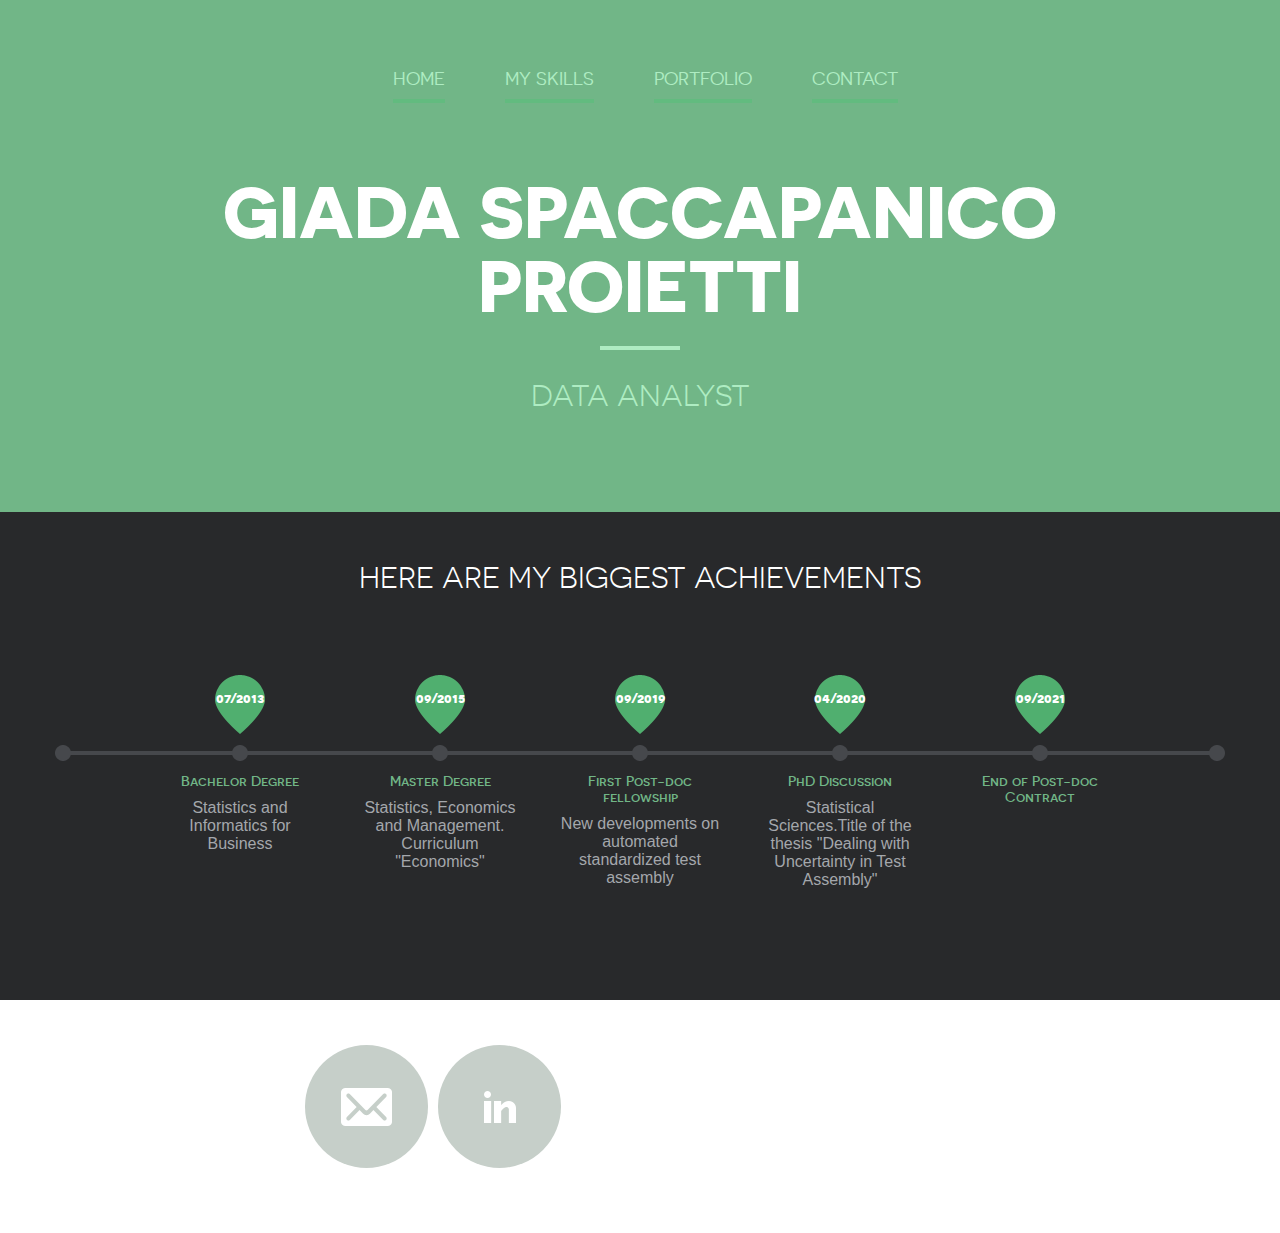
==== commit 0458edf1: "update" ====
--- a/index.html
+++ b/index.html
@@ -24,8 +24,8 @@
 						<ul>
 							<li><a class="active" href="index.html">Home</a></li>
 							<li><a href="myskills.html">My skills</a></li>
-							<li><a href="Portfolio.html">Portfolio</a></li>
-							<li><a href="Contact.html">Contact</a></li>
+							<li><a href="portfolio.html">Portfolio</a></li>
+							<li><a href="contact.html">Contact</a></li>
 						</ul>
 					</nav>
 				<h1 class="logo">Giada Spaccapanico Proietti</h1>
@@ -52,19 +52,20 @@
 								<h3>Master Degree</h3>
 								<p>Statistics, Economics and Management. Curriculum "Economics"</p>
 							</li>
+							
+							<li>
+								<div class="date">
+									<span>09/2019</span>
+								</div>
+								<h3>First Post-doc fellowship</h3>
+								<p>New developments on automated standardized test assembly</p>
+							</li>
 							<li>
 								<div class="date">
 									<span>04/2020</span>
 								</div>
 								<h3>PhD Discussion</h3>
 								<p>Statistical Sciences.Title of the thesis "Dealing with Uncertainty in Test Assembly"</p>
-							</li>
-							<li>
-								<div class="date">
-									<span>09/2019</span>
-								</div>
-								<h3>First Post-doc fellowship</h3>
-								<p>New developments on automated standardized test assembly</p>
 							</li>
 							<li>
 								<div class="date">
@@ -88,7 +89,7 @@
 			</div>
 		</footer>	
 	</div>
-	<script src="http://code.jquery.com/jquery-1.11.1.min.js"></script>
+	<script src="https://code.jquery.com/jquery-1.11.1.min.js"></script>
 	<script src="js/isotope.pkgd.min.js"></script>
 	<script src="js/cells-by-row.js"></script>
 	<script type="text/javascript" src="js/fancybox/jquery.fancybox.pack.js"></script>
--- a/css/all.css
+++ b/css/all.css
@@ -433,7 +433,7 @@
 }
 .item-list li {
 	display:inline-block;
-	margin: 0 0 25px 24px;
+	margin: 0 0 0px 24px;
 	vertical-align: top;
 	font-size: 0;
 }
@@ -454,9 +454,11 @@
 .item .hover {
 	display: none;
 	height: auto;
-    left: 0;
+	left: 0;
+	right: 0;
     position: absolute;
-    top: -40%;
+	top: 0;
+	bottom:0;
     width: 100%;
     background: #6abb84;
 	opacity: 0.9;
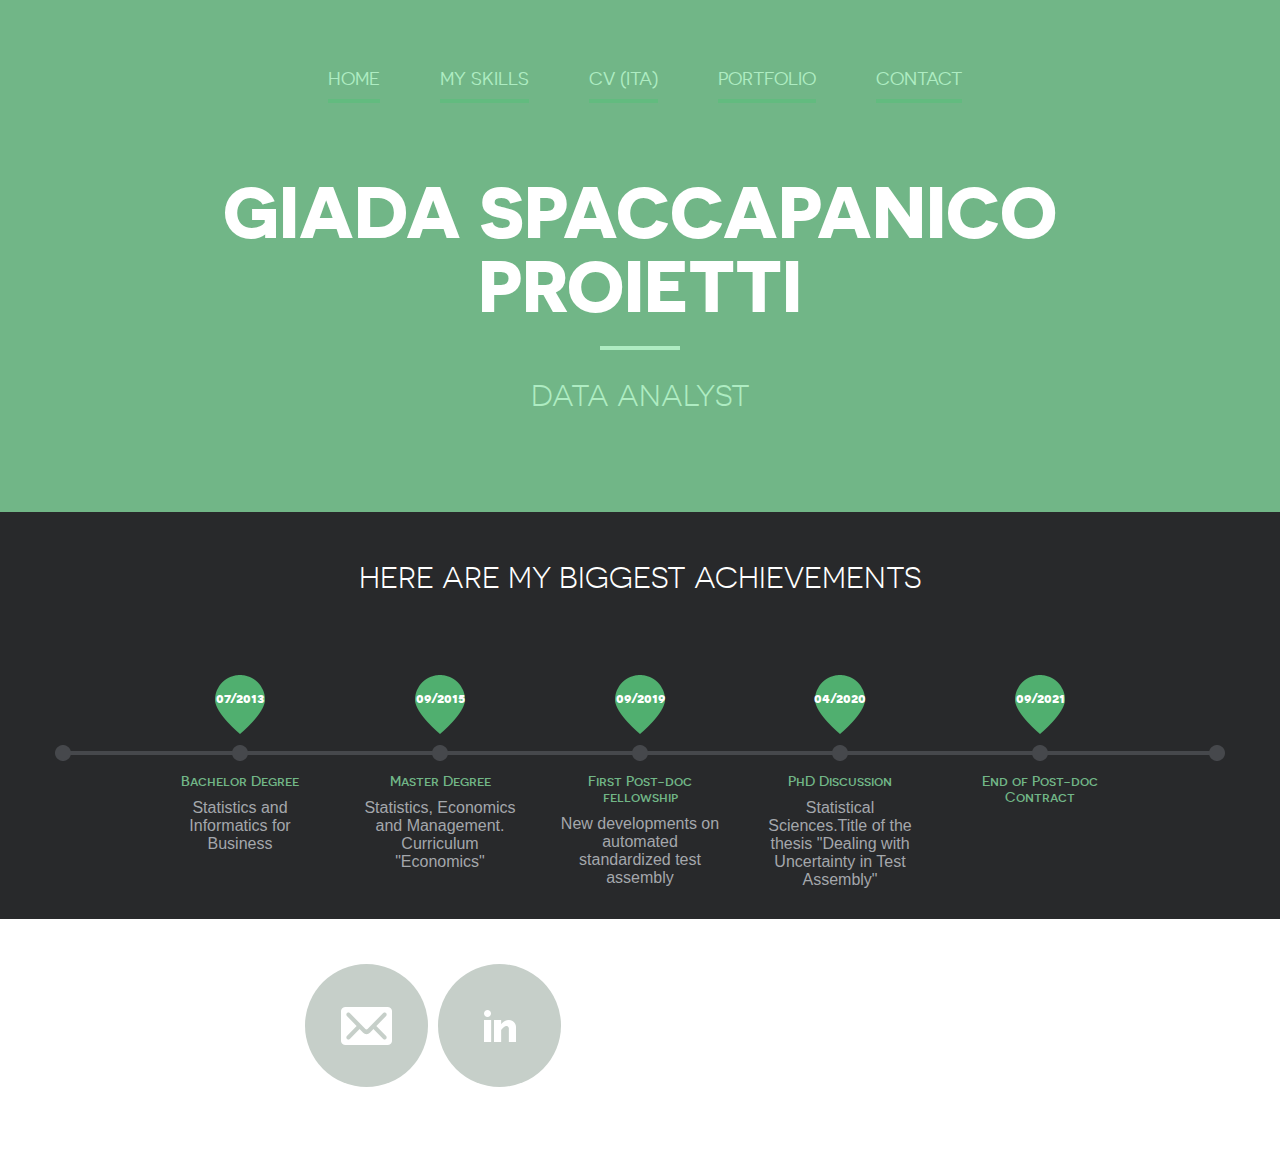
==== commit 8dd53eff: "update cv frame" ====
--- a/index.html
+++ b/index.html
@@ -24,6 +24,7 @@
 						<ul>
 							<li><a class="active" href="index.html">Home</a></li>
 							<li><a href="myskills.html">My skills</a></li>
+							<li><a href="cv.html">CV (ITA)</a></li>
 							<li><a href="portfolio.html">Portfolio</a></li>
 							<li><a href="contact.html">Contact</a></li>
 						</ul>
--- a/css/all.css
+++ b/css/all.css
@@ -174,6 +174,11 @@
 #nav ul {
 	text-align: center;
 }
+
+#container ul{
+	margin: 0 auto !important;
+}
+
 #nav ul li {
 	float: left;
 	padding: 0 0 0 60px;
@@ -214,7 +219,7 @@
 #main{
 	max-width: 1170px;
 	margin: 0 auto;
-	padding:50px 0 76px;
+	padding:50px 0 20px;
 	position:relative;
 	/* background: url(../images/icon_header.png) no-repeat 50% 0; */
 }
@@ -302,6 +307,13 @@
 .skills_holder .column.column-add {
 	float: right;
 	margin: 0;
+}
+.cv-holder{
+text-align:center
+}
+.cv-holder .cv-frame {
+	width: 80%;
+	height:5000px
 }
 .progress{
 	overflow: hidden;
@@ -341,11 +353,9 @@
 	margin: 0 0 65px;
 }
 .plagin_list li{
-	float:left;
 	margin: 0 0 0 25px;
 	border-radius: 50%;
 	behavior: url(css/PIE.htc);
-	text-indent: -9999px;
 	background: #28292b;
 	width: 121px;
 	height: 121px;
@@ -356,11 +366,10 @@
 .plagin_list li:first-child{margin: 0;}
 .plagin_list li a{
 	display: block;
-	vertical-align: middle;
 	height: 100%;
 	position: relative;
 }
-.plagin_list li.li_1 a{background: url(../images/icon_ps.png) no-repeat 50% 50% ;}
+.plagin_list li.cv_ita a{ color:white; font-size: 1.2em; transform:translate(-50%,-22%); position:absolute; text-align: center; top:50%;left:50%;} 
 .plagin_list li.li_2 a{background: url(../images/icon_ai.png) no-repeat 50% 50% ;}
 .plagin_list li.li_3 a{background: url(../images/icon_ld.png) no-repeat 50% 50% ;}
 .plagin_list li.li_4 a{background: url(../images/icon_fl.png) no-repeat 50% 50% ;}
@@ -368,14 +377,14 @@
 .plagin_list li.li_6 a{background: url(../images/icon_wp.png) no-repeat 50% 50% ;}
 .plagin_list li.li_7 a{background: url(../images/icon_jq.png) no-repeat 50% 50% ;}
 .plagin_list li.li_8 a{background: url(../images/icon_seo.png) no-repeat 50% 50% ;}
-.wrapper-holder.grey p{padding: 0 0 25px;}
+.wrapper-holder.grey p{padding: 0 0 0px;}
 .plagin_list.none{display: none;}
 
 /*portfolio*/
 .sub_nav {
 	position: relative;
 	display: table;
-	margin: 0 auto 79px;
+	margin: 0 auto 20px;
 	padding: 0 0 0 10px;
 	text-align: center;
 }
@@ -429,7 +438,7 @@
 .item-list {
 	overflow: hidden;
 	text-align:center;
-	margin: 0 0 0 -24px;
+	margin: 0 0 0 0px;
 }
 .item-list li {
 	display:inline-block;
@@ -439,7 +448,7 @@
 }
 .item {
 	text-align: center;
-	width: 270px;
+	width: 150px;
 	margin: 0 auto;
 	/* top: 70px !important; */
 }
@@ -467,12 +476,12 @@
 }
 .item .hover.active{display: block;}
 .item .item-content {
-	position: relative;
-	display: table-cell;
-	vertical-align: middle;
-	height: 270px;
-	z-index: 400;
-	padding: 0 30px;
+	    /* vertical-align: middle; */
+		position: absolute;
+		top: 50%;
+		left: 50%;
+		width:100%;
+		transform: translate(-50%, -50%);
 }
 .item a{
 	text-decoration: none;
@@ -677,10 +686,10 @@
 		background-image: url(../images/icon_pn@x2.png);
 		background-size:38px 38px;
 	}
-	.plagin_list li.li_1 a{
-		background-image: url(../images/icon_ps@x2.png);
+	/* .plagin_list li.cv_ita a{
+		background-image: url(../images/cv_ita@2.png);
 		background-size:49px 42px;
-	}
+	} */
 	.plagin_list li.li_2 a{
 		background-image: url(../images/icon_ai@x2.png);
 		background-size:45px 42px;
--- a/css/screen.css
+++ b/css/screen.css
@@ -1,7 +1,8 @@
 @media only screen and (max-width : 1210px) {
+	#container.item-list{width: 950px; margin: 0 auto;}
 }
 @media only screen and (max-width : 1190px) {
-	#main {margin:0 20px;}
+	#main {margin:0 s20px;}
 	.box_timeline_holder{padding: 0 0 0 60px;}
 	.box_timeline{padding: 0 60px 0 0;}
 	.box_timeline ul li{margin: 0 0 0 25px;}
@@ -10,7 +11,6 @@
 	.item-list{margin: 0;}
 /* 	.item-list li{ width: 30%; margin-left: 0;text-align: center;} */
 
-	#container.item-list{width: 900px; margin: 0 auto;}
 }
 @media only screen and (max-width : 1130px) {
 	.box_timeline_holder{padding: 0 0 0 40px;}
@@ -18,6 +18,7 @@
 	.box_timeline ul li{margin: 0 0 0 15px;}
 	.images_holder{margin: 5px 80px 0 0;}
 	.box_contact span{font-size: 25px;}
+
 }
 @media only screen and (max-width : 1100px) {
 	.plagin_list li{ }
@@ -28,6 +29,8 @@
 	.box_timeline ul li{margin: 0 0 0 5px;}
 	.plagin_list li{ height: 90px;}
 /* 	.item-list li{ width: 49%;} */
+	#container.item-list{width: 850px; margin: 0 auto;}
+
 }
 @media only screen and (max-width : 980px) {
 
@@ -68,7 +71,7 @@
 	h2.slogan{
 		padding-bottom: 14px;
 	}
-	#container.item-list{width: 600px;}
+	#container.item-list{width: 600px;margin: 0 auto}
 	.sub_nav li{padding:10px 0;}
 }
 @media only screen and (max-width : 840px) {
@@ -116,7 +119,7 @@
 	#wrapper.inner .menu_trigger,#wrapper.portfolio .menu_trigger{top: 6px;}
 }
 @media only screen and (max-width : 680px) {
-	#container.item-list{width: 300px;}
+	#container.item-list{width: 300px; margin: 0 auto}
 	.item-list li{margin-left:0;}
 }
 @media only screen and (max-width : 640px) {
